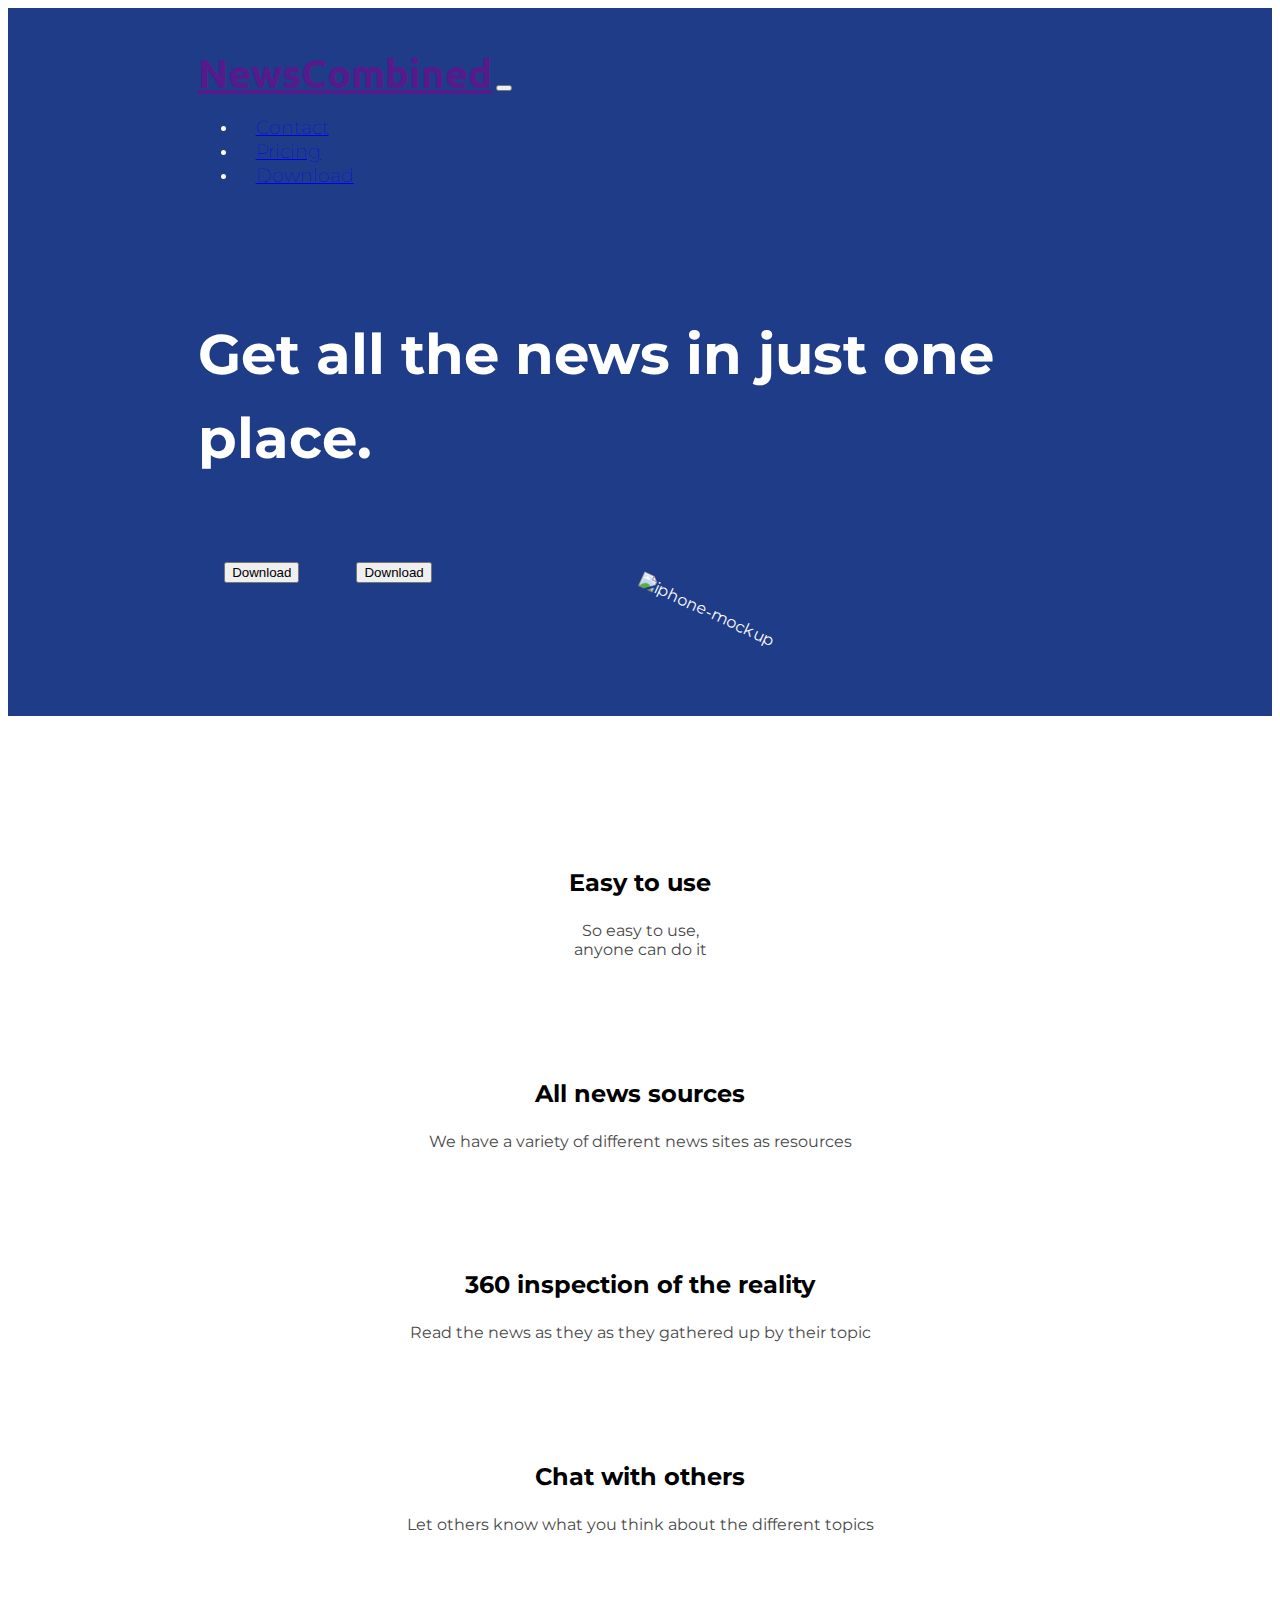
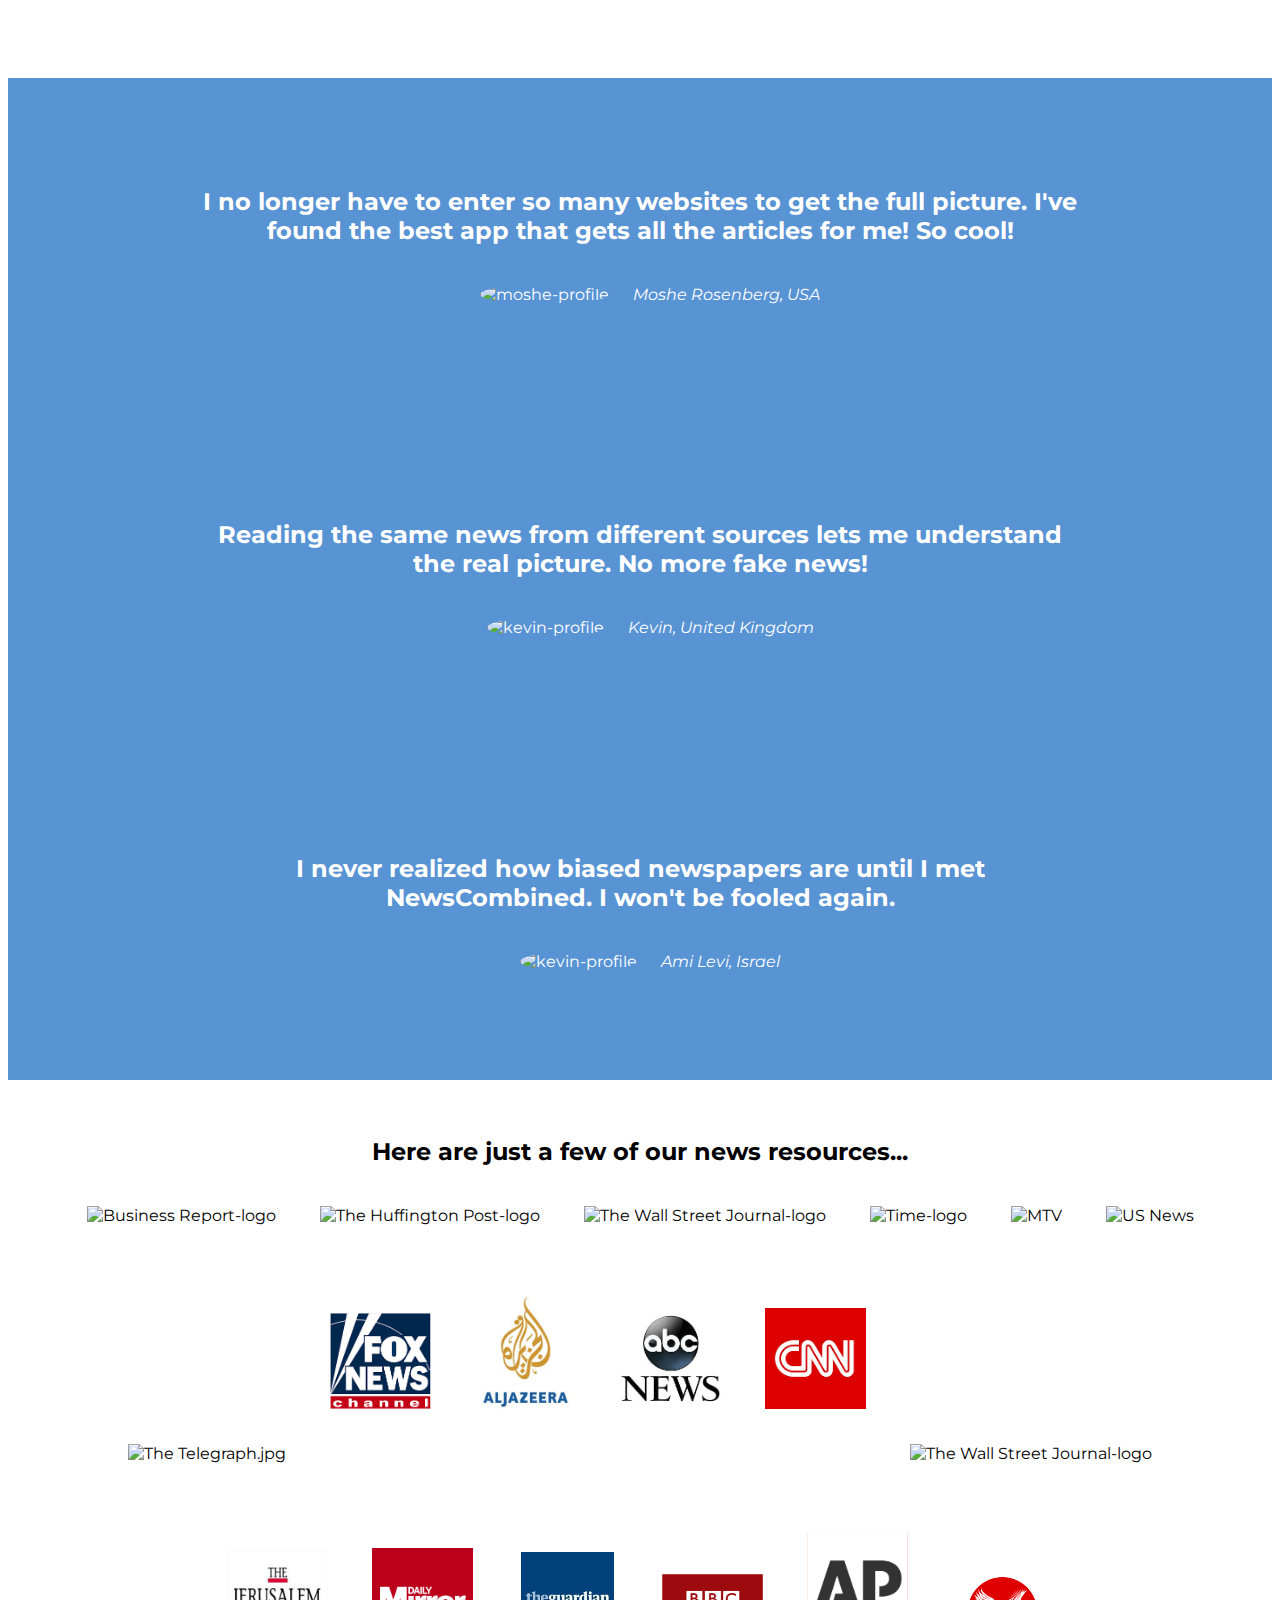
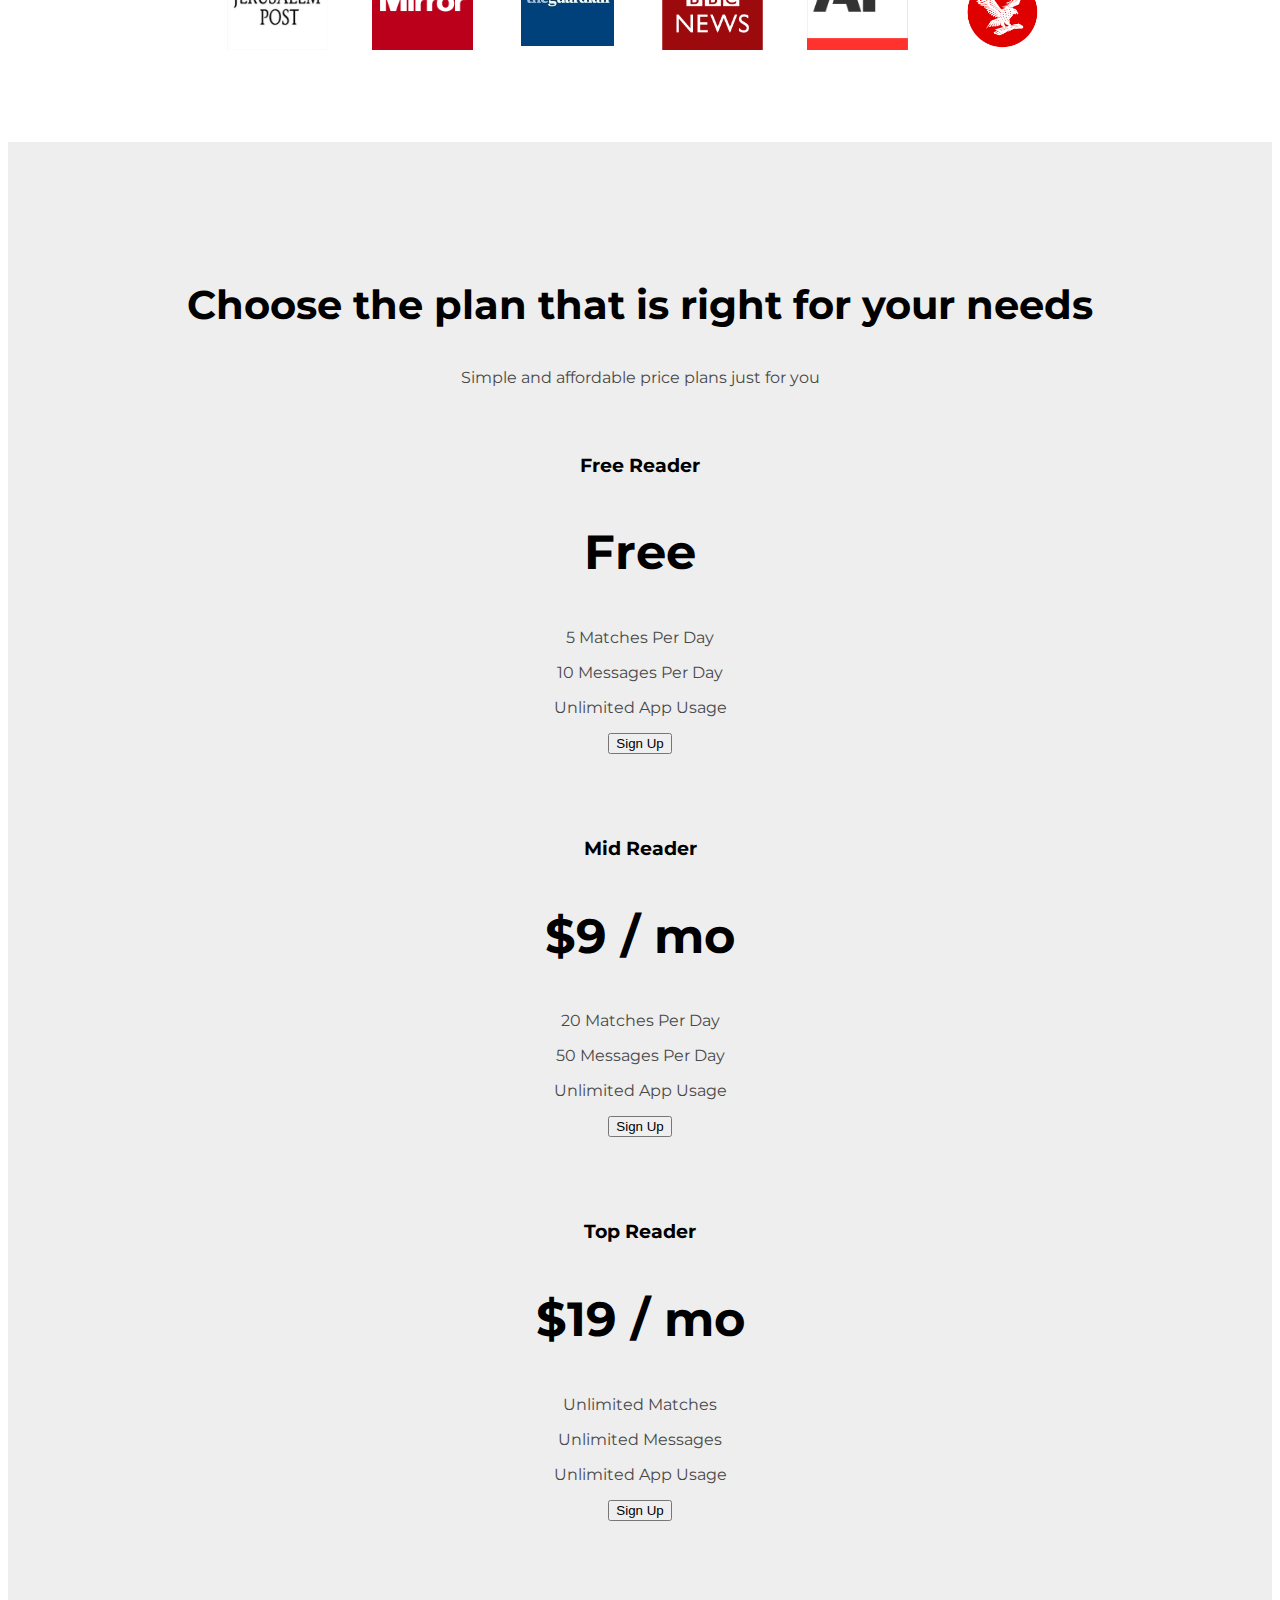
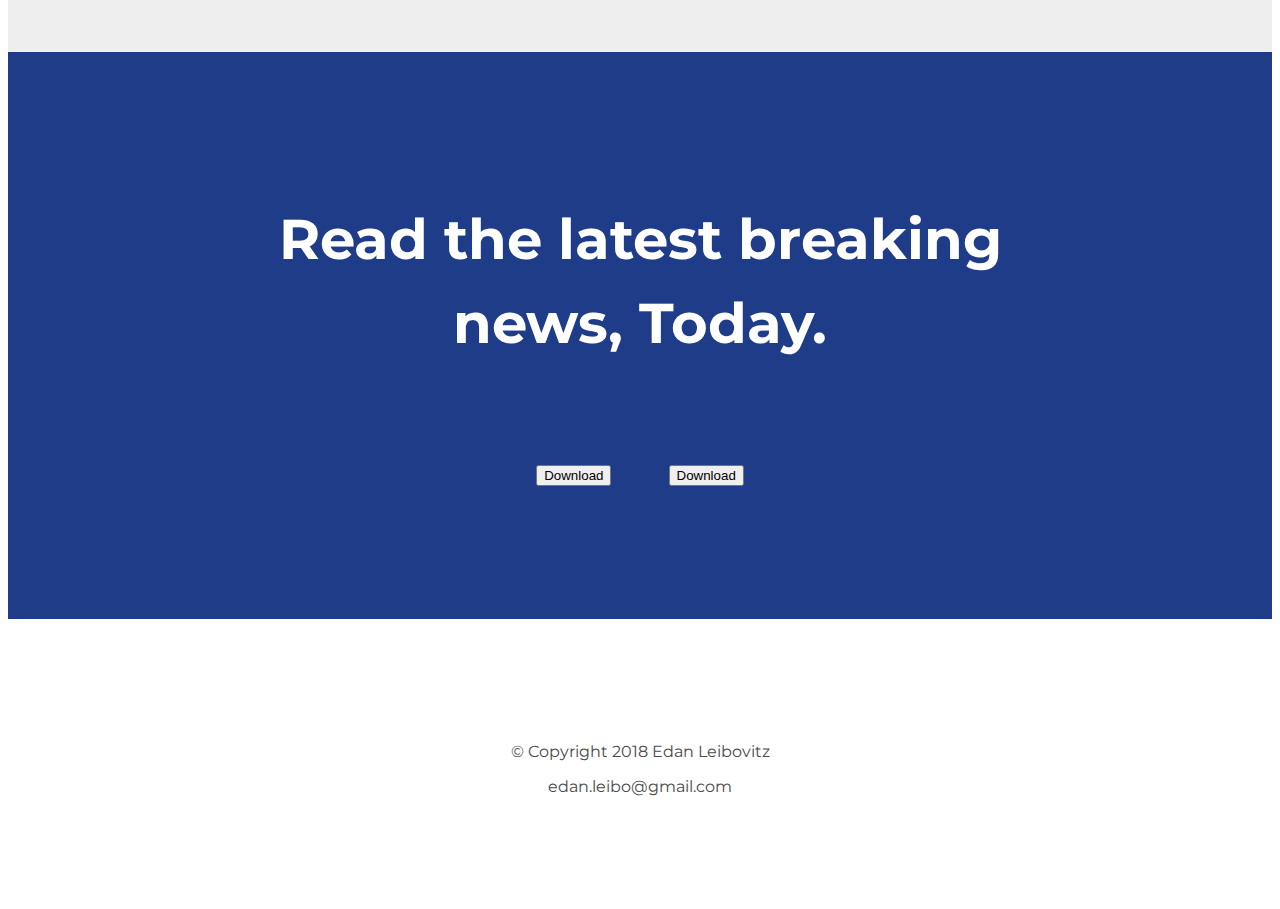
==== home.html @ 274308f2 "spaces delete from image name" ====
<!DOCTYPE html>
<html>

<head>
  <meta charset="utf-8">
  <meta name="viewport" content="width=device-width, initial-scale=1, shrink-to-fit=no">

  <title>NewsCombined</title>

  <!-- Google fonts -->
  <link href="https://fonts.googleapis.com/css?family=Montserrat:100,400,900|Ubuntu" rel="stylesheet">
  <!-- fontawesome -->
  <link rel="stylesheet" href="https://use.fontawesome.com/releases/v5.6.3/css/all.css"
    integrity="sha384-UHRtZLI+pbxtHCWp1t77Bi1L4ZtiqrqD80Kn4Z8NTSRyMA2Fd33n5dQ8lWUE00s/" crossorigin="anonymous">
  <!-- css styles -->
  <link rel="stylesheet" href="https://stackpath.bootstrapcdn.com/bootstrap/4.2.1/css/bootstrap.min.css"
    integrity="sha384-GJzZqFGwb1QTTN6wy59ffF1BuGJpLSa9DkKMp0DgiMDm4iYMj70gZWKYbI706tWS" crossorigin="anonymous">
  <link rel="stylesheet" href="css/styles.css">
</head>

<body>

  <section class="colored-section" id="title">
    <div class="container-fluid">

      <nav class="navbar navbar-expand-lg navbar-dark">

        <a class="navbar-brand" href="">NewsCombined</a>

        <button class="navbar-toggler" type="button" data-toggle="collapse" data-target="#navbarToggler">
          <span class="navbar-toggler-icon"></span>
        </button>

        <div class="collapse navbar-collapse" id="navbarToggler">

          <ul class="navbar-nav ml-auto">
            <li class="nav-item">
              <a class="nav-link" href="#footer">Contact</a>
            </li>
            <li class="nav-item">
              <a class="nav-link" href="#pricing">Pricing</a>
            </li>
            <li class="nav-item">
              <a class="nav-link" href="#cta">Download</a>
            </li>
          </ul>

        </div>
      </nav>



      <!-- TODO:  Title -->
      <div class="row">
        <div class="col-lg-6">
          <h1 class="big-heading">Get all the news in just one place.</h1>
          <button type="button" class="btn btn-dark btn-lg download-button"><i class="fab fa-apple"></i>
            Download</button>
          <button type="button" class="btn btn-outline-light btn-lg download-button"><i class="fab fa-google-play"></i>
            Download</button>
        </div>
        <div class="col-lg-6">
          <img class="title-image" src="images/app_screen.png" alt="iphone-mockup">
        </div>
      </div>
    </div>
  </section>


  <!-- Features -->

  <section class="white-section" id="features">
    <div class="container-fluid">
      <div class="row">
        <div class="feature-box col-lg-3 col-md-6 ">
          <i class="icon fas fa-check-circle fa-4x"></i>
          <h3 class="faeture-title">Easy to use</h3>
          <p>So easy to use,<br>anyone can do it</p>
        </div>

        <div class="feature-box col-lg-3 col-md-6">
          <i class="icon far fa-newspaper fa-4x"></i>
          <h3 class="faeture-title">All news sources</h3>
          <p>We have a variety of different news sites as resources</p>
        </div>
        <div class="feature-box col-lg-3 col-md-6">
          <i class="icon fas fa-globe-americas fa-4x"></i>
          <h3 class="faeture-title">360 inspection of the reality</h3>
          <p>Read the news as they as they gathered up by their topic</p>
        </div>
        <div class="feature-box col-lg-3 col-md-6">
          <i class="icon fas fa-comments fa-4x"></i>
          <h3 class="faeture-title">Chat with others</h3>
          <p>Let others know what you think about the different topics</p>
        </div>
      </div>
    </div>

  </section>
  <!-- Press -->


  <!-- Testimonials -->

  <section class="colored-section" id="testimonials">
    <div id="testimonial-carousel" class="carousel slide" data-ride="false">
      <div class="carousel-inner">
        <div class="carousel-item active container-fluid">
          <h2 class="testimonial-text">I no longer have to enter so many websites to get the full picture. I've found
            the best app that gets all the articles for me! So cool!</h2>
          <img class="testimonial-image" src="images/moshe.jpg" alt="moshe-profile">
          <em>Moshe Rosenberg, USA</em>
        </div>
        <div class="carousel-item container-fluid">
          <h2 class="testimonial-text">Reading the same news from different sources lets me understand the real picture.
            No more fake news!</h2>
          <img class="testimonial-image" src="images/kevin.jpg" alt="kevin-profile">
          <em>Kevin, United Kingdom</em>
        </div>
        <div class="carousel-item container-fluid">
          <h2 class="testimonial-text">I never realized how biased newspapers are until I met NewsCombined. I won't be
            fooled again.</h2>
          <img class="testimonial-image" src="images/ami.jpg" alt="kevin-profile">
          <em>Ami Levi, Israel</em>
        </div>
      </div>
      <a class="carousel-control-prev" href="#testimonial-carousel" role="button" data-slide="prev">
        <span class="carousel-control-prev-icon"></span>
      </a>
      <a class="carousel-control-next" href="#testimonial-carousel" role="button" data-slide="next">
        <span class="carousel-control-next-icon"></span>
      </a>
    </div>

  </section>

  <section class="white-section" id="press">
    <h2>Here are just a few of our news resources...</h2>
    <div>
      <img class="source-logo" src="images/Business_Report.jpg" alt="Business Report-logo">
      <img class="source-logo" src="images/The_Huffington_Post.jpg" alt="The Huffington Post-logo">
      <img class="source-logo" src="images/The_Wall_Street_Journal.jpg" alt="The Wall Street Journal-logo">
      <img class="source-logo" src="images/Time.jpg" alt="Time-logo">
      <img class="source-logo" src="images/MTV_News.jpg" alt="MTV">
      <img class="source-logo" src="images/US_News.jpg" alt="US News">
    </div>
    <div>
      <img class="source-logo" src="images/The_Telegraph.jpg" alt="The Telegraph.jpg">
      <img class="source-logo" src="images/FoxNews.png" alt="Fox News logo">
      <img class="source-logo" src="images/aljazeera.jpeg" alt="Aljazeera">
      <img class="source-logo" src="images/abc.jpg" alt="ABC news">
      <img class="source-logo" src="images/cnn.png" alt="CNN news">
      <img class="source-logo" src="images/The_Wall_Street_Journal.jpg" alt="The Wall Street Journal-logo">
    </div>
    <img class="source-logo" src="images/JeruPost.jpg" alt="Jerusalem Post logo">
    <img class="source-logo" src="images/daily-mirror-logo.png" alt="Daily Mirror">
    <img class="source-logo" src="images/guardian-logo.jpg" alt="guardian News">
    <img class="source-logo" src="images/BBC_News.png" alt="BBC News">
    <img class="source-logo" src="images/AP-Logo.png" alt="AP Logo">
    <img class="source-logo" src="images/independent-logo-eagle.png" alt="Aljazeera">
    </div>
  </section>


  <!-- Pricing -->

  <section class="white-section" id="pricing">

    <h2 class="section-heading">Choose the plan that is right for your needs</h2>
    <p>Simple and affordable price plans just for you</p>

    <div class="row">

      <div class="pricing-column col-lg-4 col-md-6">
        <div class="card">
          <div class="card-header">
            <h3>Free Reader</h3>
          </div>
          <div class="card-body">
            <h2 class="price-text">Free</h2>
            <p>5 Matches Per Day</p>
            <p>10 Messages Per Day</p>
            <p>Unlimited App Usage</p>
            <button class="btn btn-lg btn-block btn-outline-dark" type="button">Sign Up</button>
          </div>
        </div>
      </div>

      <div class="pricing-column col-lg-4 col-md-6">
        <div class="card">
          <div class="card-header">
            <h3>Mid Reader</h3>
          </div>
          <div class="card-body">
            <h2 class="price-text">$9 / mo</h2>
            <p>20 Matches Per Day</p>
            <p>50 Messages Per Day</p>
            <p>Unlimited App Usage</p>
            <button class="btn btn-lg btn-block btn-dark" type="button">Sign Up</button>
          </div>
        </div>
      </div>

      <div class="pricing-column col-lg-4">
        <div class="card">
          <div class="card-header">
            <h3>Top Reader</h3>
          </div>
          <div class="card-body">
            <h2 class="price-text">$19 / mo</h2>
            <p>Unlimited Matches</p>
            <p>Unlimited Messages</p>
            <p>Unlimited App Usage</p>
            <button class="btn btn-lg btn-block btn-dark" type="button">Sign Up</button>

          </div>
        </div>
      </div>



    </div>

  </section>


  <!-- Call to Action -->

  <section class="colored-section" id="cta">
    <div class="container-fluid">
      <h3 class="big-heading">Read the latest breaking news, Today.</h3>
      <button type="button" class="download-button btn btn-lg btn-dark"><i class="fab fa-apple"></i>Download</button>
      <button type="button" class="download-button btn btn-lg btn-light"><i
          class="fab fa-google-play"></i>Download</button>
    </div>
  </section>


  <!-- Footer -->

  <footer class="white-section" id="footer">
    <div class="container-fluid">
      <i class="social-icon fab fa-facebook-f"></i>
      <i class="social-icon fab fa-twitter"></i>
      <i class="social-icon fab fa-instagram"></i>
      <i class="social-icon fas fa-envelope"></i>
      <p>&copy Copyright 2018 Edan Leibovitz</p>
      <p>edan.leibo@gmail.com</p>

    </div>
  </footer>



  <!-- for bootstrap usage-->
  <script src="https://code.jquery.com/jquery-3.3.1.slim.min.js"
    integrity="sha384-q8i/X+965DzO0rT7abK41JStQIAqVgRVzpbzo5smXKp4YfRvH+8abtTE1Pi6jizo"
    crossorigin="anonymous"></script>
  <script src="https://cdnjs.cloudflare.com/ajax/libs/popper.js/1.14.6/umd/popper.min.js"
    integrity="sha384-wHAiFfRlMFy6i5SRaxvfOCifBUQy1xHdJ/yoi7FRNXMRBu5WHdZYu1hA6ZOblgut"
    crossorigin="anonymous"></script>
  <script src="https://stackpath.bootstrapcdn.com/bootstrap/4.2.1/js/bootstrap.min.js"
    integrity="sha384-B0UglyR+jN6CkvvICOB2joaf5I4l3gm9GU6Hc1og6Ls7i6U/mkkaduKaBhlAXv9k"
    crossorigin="anonymous"></script>

</body>

</html>
---- css/styles.css ----
body {
  font-family: "Montserrat";
  text-align: center;
}

h1, h2, h3, h4, h5, h6{
  font-weight: bold;
}

p {
  color: #494949;
}

/* Headings */
.big-heading{
  font-size: 3.5rem;
  line-height: 1.5;
}

.section-heading{
  font-size: 2.5rem;
  line-height: 1.5;
}

/* Containers */

.container-fluid {
  padding: 7% 15%;
}

/* Sections */

.colored-section {
  background-color: #1f3c88;
  color: #fff;
}

.white-section {
  background-color: #fff;
}


/* Navigation Bar*/

.navbar {
  padding: 0 0 4.5rem;
}

.navbar-brand {
  font-family: "Ubuntu";
  font-weight: bold;
  font-size: 2.5rem;
}

.nav-item {
  padding: 0 18px;
}

.nav-link {
  font-size: 1.2rem;
  font-weight: 100;
}

/* Download Buttons */
.download-button {
  margin: 5% 3% 5%;
}

/* Title Section */

#title .container-fluid {
  padding: 3% 15% 7%;
  text-align: left;

}


/* Title image */
.title-image {
  width: 60%;
  max-width: 268px;
  transform: rotate(25deg);
  position: absolute;
  right: 30%;
}




/* Features Section*/
#features {
  background-color: #fff;
  position: relative;
}

.faeture-title {
  font-size: 1.5rem;
}

.feature-box {
  padding: 4.5%;
}

.icon {
  color: #070d59;
  margin-bottom: 1rem;
}

.icon:hover {
  color: #8b93f6;
}

/* Testimonials */
#testimonials {
  background-color: #5893d4;
}

testimonial-text {
  font-size: 3rem;
  line-height: 1.5;
}

.testimonial-image {
  width: 10%;
  border-radius: 100%;
  margin: 20px;
}


/* press */
#press {
  background: white;
  padding: 3% 0;
}

.source-logo {
  width: 8%;
  margin: 20px 20px 50px;
}

/* Pricing Section */
#pricing {
  background-color: #eeeeee;
  padding: 100px;
}

.price-text {
  font-size: 3rem;
  line-height: 1.5;
}

.pricing-column {
  padding: 3% 2%;
}

/* CTA Section */

/* Footer */


.social-icon {
  margin: 20px 10px;
}

@media (max-width: 1028px) {
  #title {
    text-align: center;
  }

  .title-image {
    position: static;
    transform: rotate(0);
  }
}

@media (max-width: 1024px) {
	.navbar {
		padding: 0 0 1.5rem;
	}
}

@media (max-width: 550px) {
    html{
        font-size: 12px;
    }
    
    .navbar-brand{
        font-size: 2rem;    
    }
    
	#press {
		display: none;
	}
    
    #pricing {
        padding: 50px;
    }
    
    .big-heading{
        font-size: 2.8rem;
    }
}
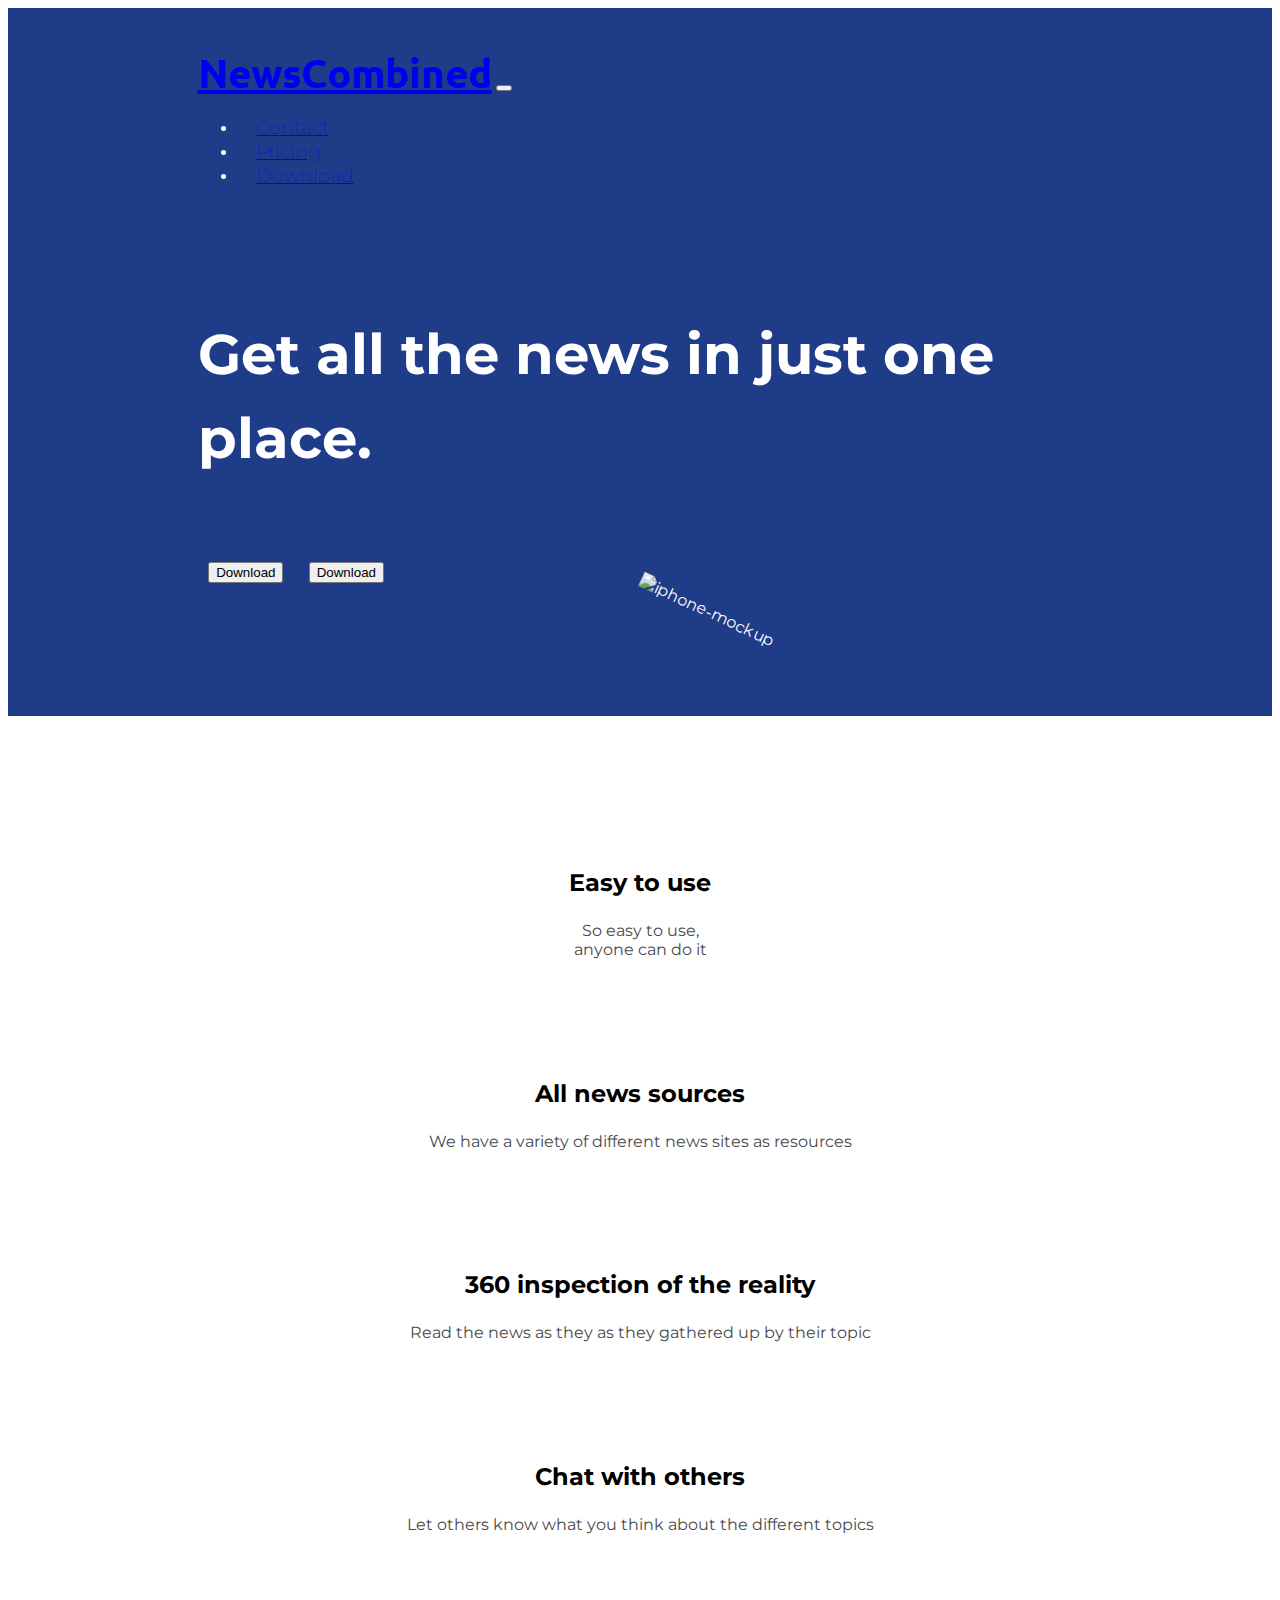
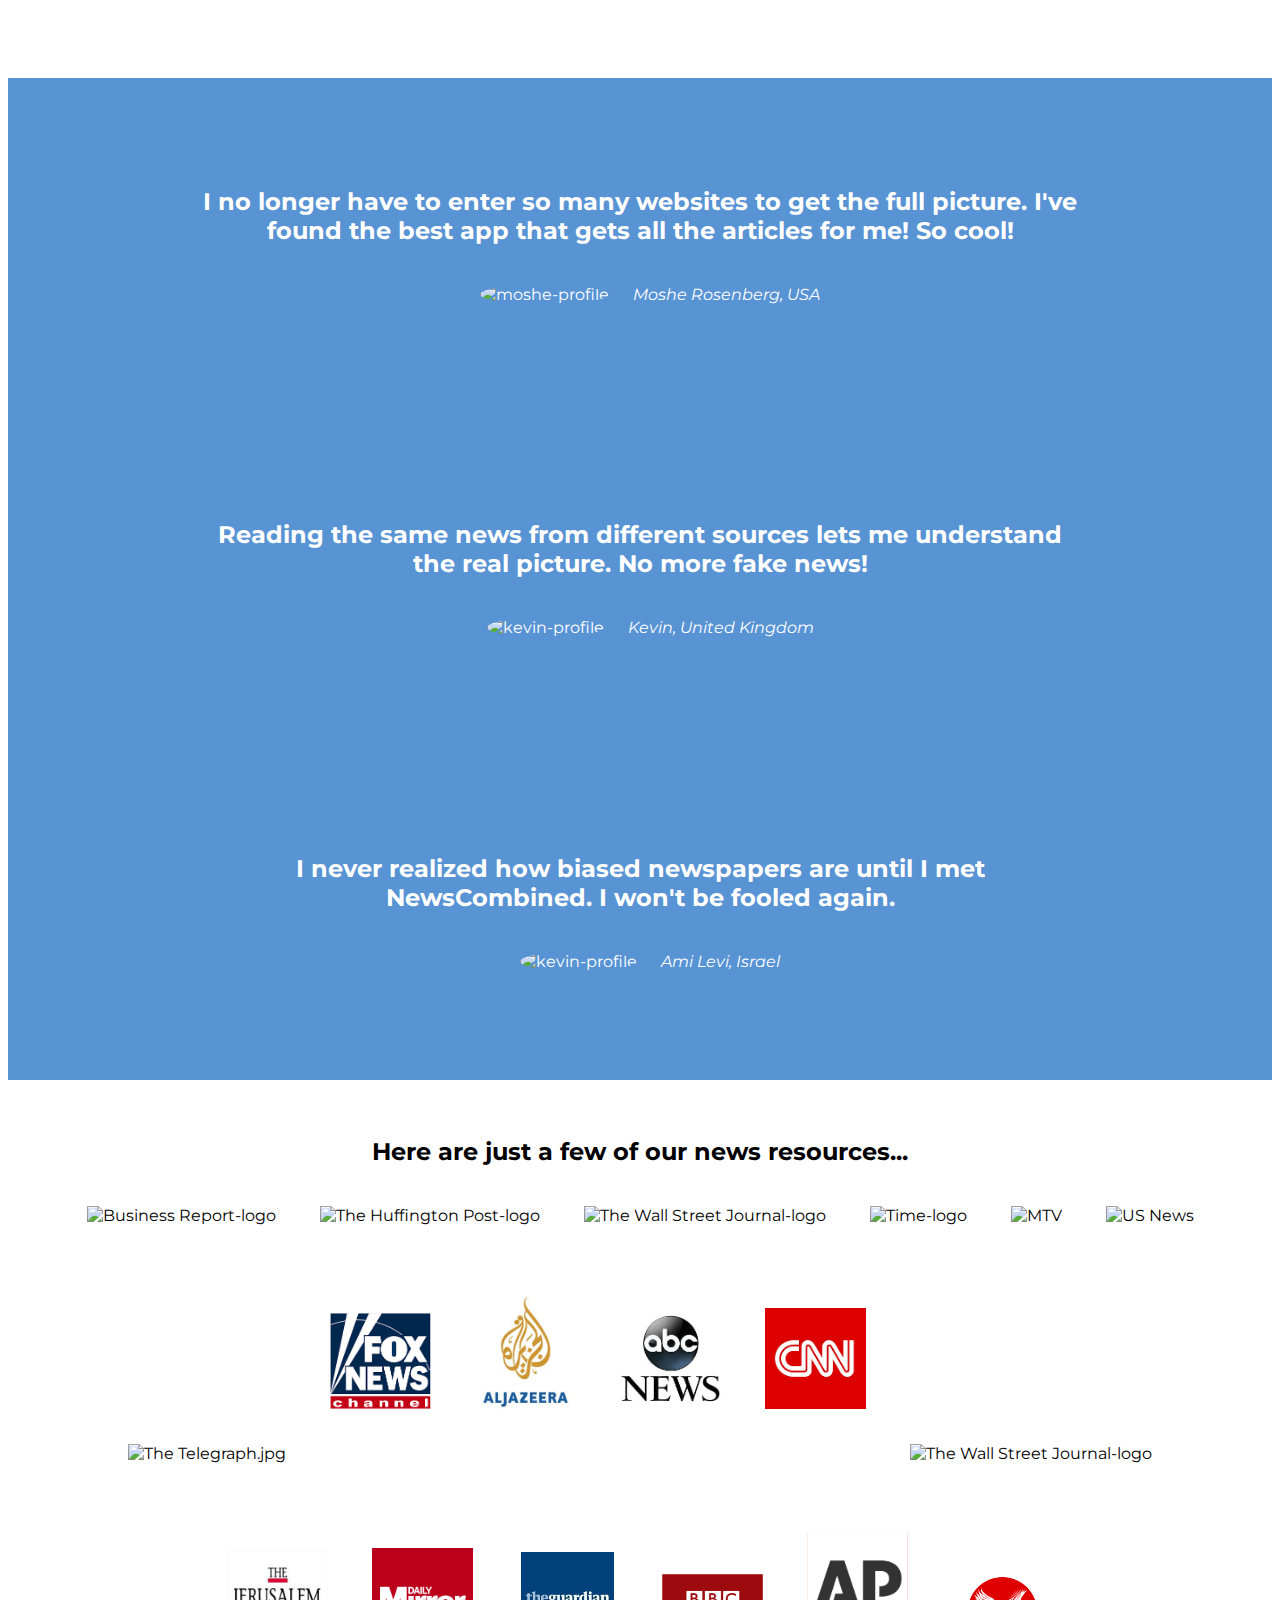
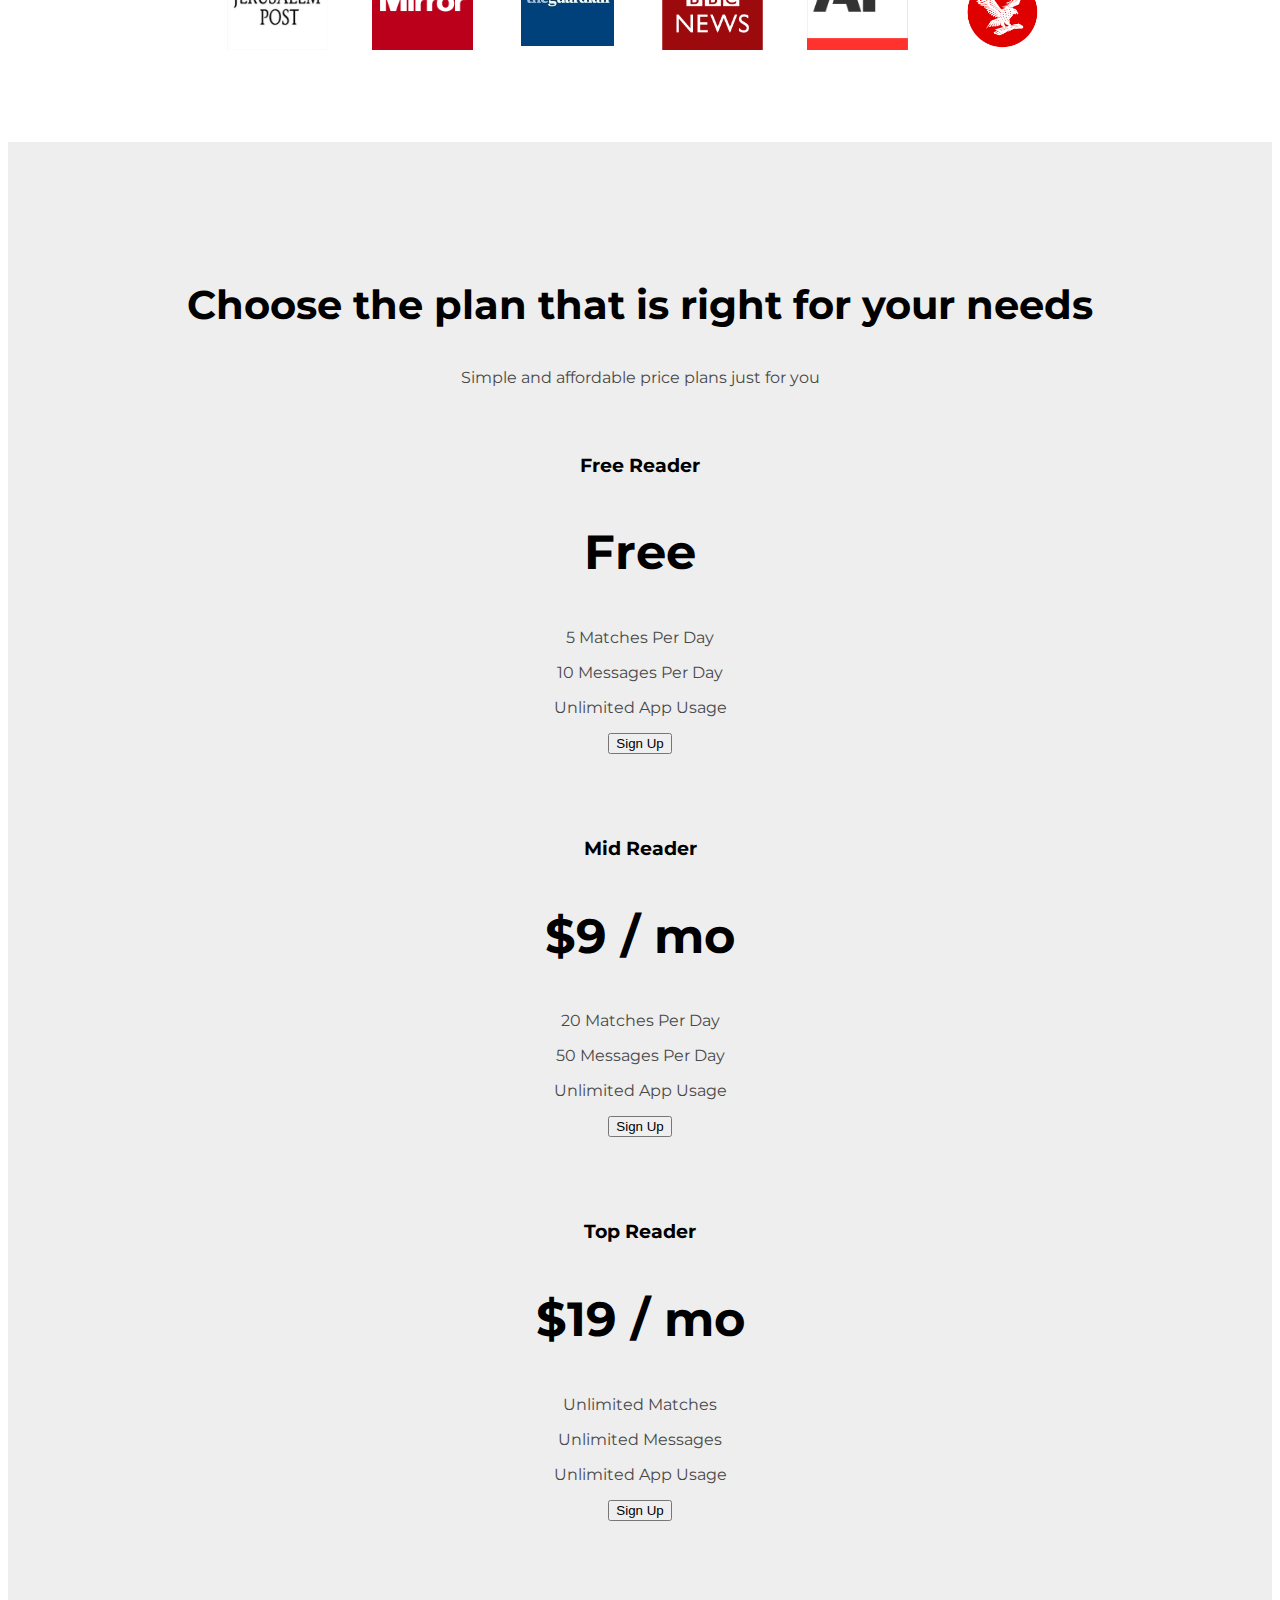
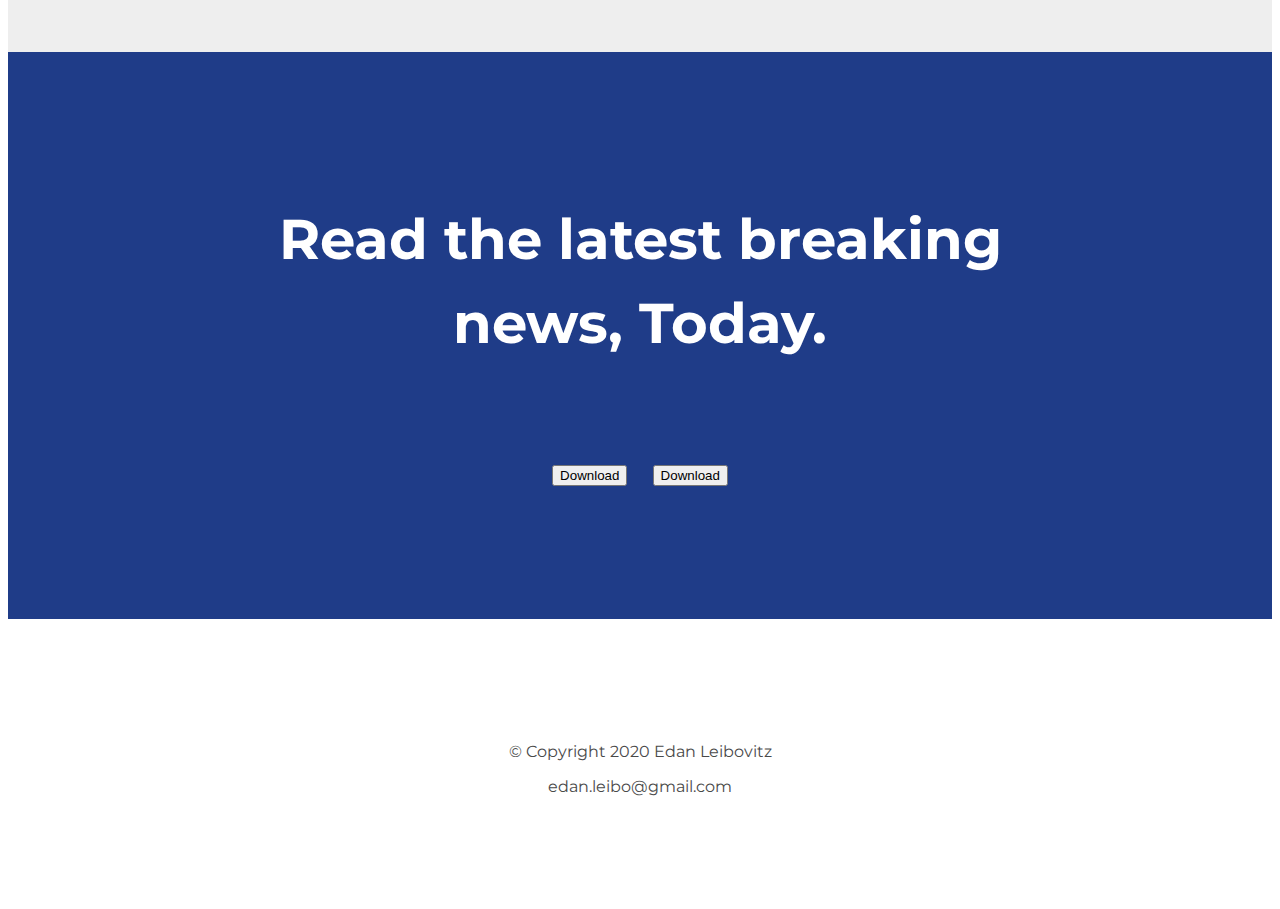
==== commit 4f987254: "Update home.html" ====
--- a/home.html
+++ b/home.html
@@ -1,9 +1,20 @@
 <!DOCTYPE html>
-<html>
+<html lang="en">
 
 <head>
   <meta charset="utf-8">
   <meta name="viewport" content="width=device-width, initial-scale=1, shrink-to-fit=no">
+
+  <!--favicon -->
+  <link rel="apple-touch-icon" sizes="180x180" href="/images/favicon/apple-touch-icon.png">
+  <link rel="icon" type="image/png" sizes="32x32" href="/images/favicon/favicon-32x32.png">
+  <link rel="icon" type="image/png" sizes="16x16" href="/images/favicon/favicon-16x16.png">
+  <link rel="manifest" href="/images/favicon/site.webmanifest">
+  <link rel="mask-icon" href="/images/favicon/safari-pinned-tab.svg" color="#5bbad5">
+  <meta name="msapplication-TileColor" content="#da532c">
+  <meta name="theme-color" content="#ffffff">
+
+  <!--favicon end-->
 
   <title>NewsCombined</title>
 
@@ -25,7 +36,7 @@
 
       <nav class="navbar navbar-expand-lg navbar-dark">
 
-        <a class="navbar-brand" href="">NewsCombined</a>
+        <a class="navbar-brand" href="/">NewsCombined</a>
 
         <button class="navbar-toggler" type="button" data-toggle="collapse" data-target="#navbarToggler">
           <span class="navbar-toggler-icon"></span>
@@ -152,12 +163,13 @@
       <img class="source-logo" src="images/cnn.png" alt="CNN news">
       <img class="source-logo" src="images/The_Wall_Street_Journal.jpg" alt="The Wall Street Journal-logo">
     </div>
-    <img class="source-logo" src="images/JeruPost.jpg" alt="Jerusalem Post logo">
-    <img class="source-logo" src="images/daily-mirror-logo.png" alt="Daily Mirror">
-    <img class="source-logo" src="images/guardian-logo.jpg" alt="guardian News">
-    <img class="source-logo" src="images/BBC_News.png" alt="BBC News">
-    <img class="source-logo" src="images/AP-Logo.png" alt="AP Logo">
-    <img class="source-logo" src="images/independent-logo-eagle.png" alt="Aljazeera">
+    <div>
+      <img class="source-logo" src="images/JeruPost.jpg" alt="Jerusalem Post logo">
+      <img class="source-logo" src="images/daily-mirror-logo.png" alt="Daily Mirror">
+      <img class="source-logo" src="images/guardian-logo.jpg" alt="guardian News">
+      <img class="source-logo" src="images/BBC_News.png" alt="BBC News">
+      <img class="source-logo" src="images/AP-Logo.png" alt="AP Logo">
+      <img class="source-logo" src="images/independent-logo-eagle.png" alt="Aljazeera">
     </div>
   </section>
 
@@ -244,25 +256,25 @@
       <i class="social-icon fab fa-twitter"></i>
       <i class="social-icon fab fa-instagram"></i>
       <i class="social-icon fas fa-envelope"></i>
-      <p>&copy Copyright 2018 Edan Leibovitz</p>
+      <p>&copy; Copyright 2020 Edan Leibovitz</p>
       <p>edan.leibo@gmail.com</p>
 
     </div>
   </footer>
 
-
+  <div class="scroll-up"><a href="#title"> <i class="fas fa-arrow-circle-up fa-2x"></i></a></div>
 
   <!-- for bootstrap usage-->
-  <script src="https://code.jquery.com/jquery-3.3.1.slim.min.js"
-    integrity="sha384-q8i/X+965DzO0rT7abK41JStQIAqVgRVzpbzo5smXKp4YfRvH+8abtTE1Pi6jizo"
-    crossorigin="anonymous"></script>
+  <script src="https://ajax.googleapis.com/ajax/libs/jquery/3.3.1/jquery.min.js"></script>
+
   <script src="https://cdnjs.cloudflare.com/ajax/libs/popper.js/1.14.6/umd/popper.min.js"
     integrity="sha384-wHAiFfRlMFy6i5SRaxvfOCifBUQy1xHdJ/yoi7FRNXMRBu5WHdZYu1hA6ZOblgut"
     crossorigin="anonymous"></script>
   <script src="https://stackpath.bootstrapcdn.com/bootstrap/4.2.1/js/bootstrap.min.js"
     integrity="sha384-B0UglyR+jN6CkvvICOB2joaf5I4l3gm9GU6Hc1og6Ls7i6U/mkkaduKaBhlAXv9k"
     crossorigin="anonymous"></script>
+  <script src="js/scroll.js"></script>
 
 </body>
 
-</html>+</html>
--- a/css/styles.css
+++ b/css/styles.css
@@ -48,7 +48,7 @@
 
 .navbar-brand {
   font-family: "Ubuntu";
-  font-weight: bold;
+  font-weight: 900;
   font-size: 2.5rem;
 }
 
@@ -63,7 +63,7 @@
 
 /* Download Buttons */
 .download-button {
-  margin: 5% 3% 5%;
+  margin: 5% 1.2% 5%;
 }
 
 /* Title Section */
@@ -162,6 +162,22 @@
   margin: 20px 10px;
 }
 
+/* scroll up button */
+
+.scroll-up {
+  display: none;
+  position: fixed;
+  right: 15px;
+  bottom: 15px;
+  background: rgba(0, 0, 0, 0.5);
+  border-radius: 5px; 
+}
+
+.scroll-up i{
+  color: white;
+  padding: 0.7rem;
+}
+
 @media (max-width: 1028px) {
   #title {
     text-align: center;
@@ -182,11 +198,21 @@
 @media (max-width: 550px) {
     html{
         font-size: 12px;
-    }
-    
+      }
+      
+      #title .container-fluid{
+
+        text-align: center;
+      }
     .navbar-brand{
-        font-size: 2rem;    
-    }
+        font-size: 1.8rem;    
+    }
+
+    .download-button {
+      margin: 5% 1% 5%;
+      font-size: 1rem;    
+    }
+    
     
 	#press {
 		display: none;
